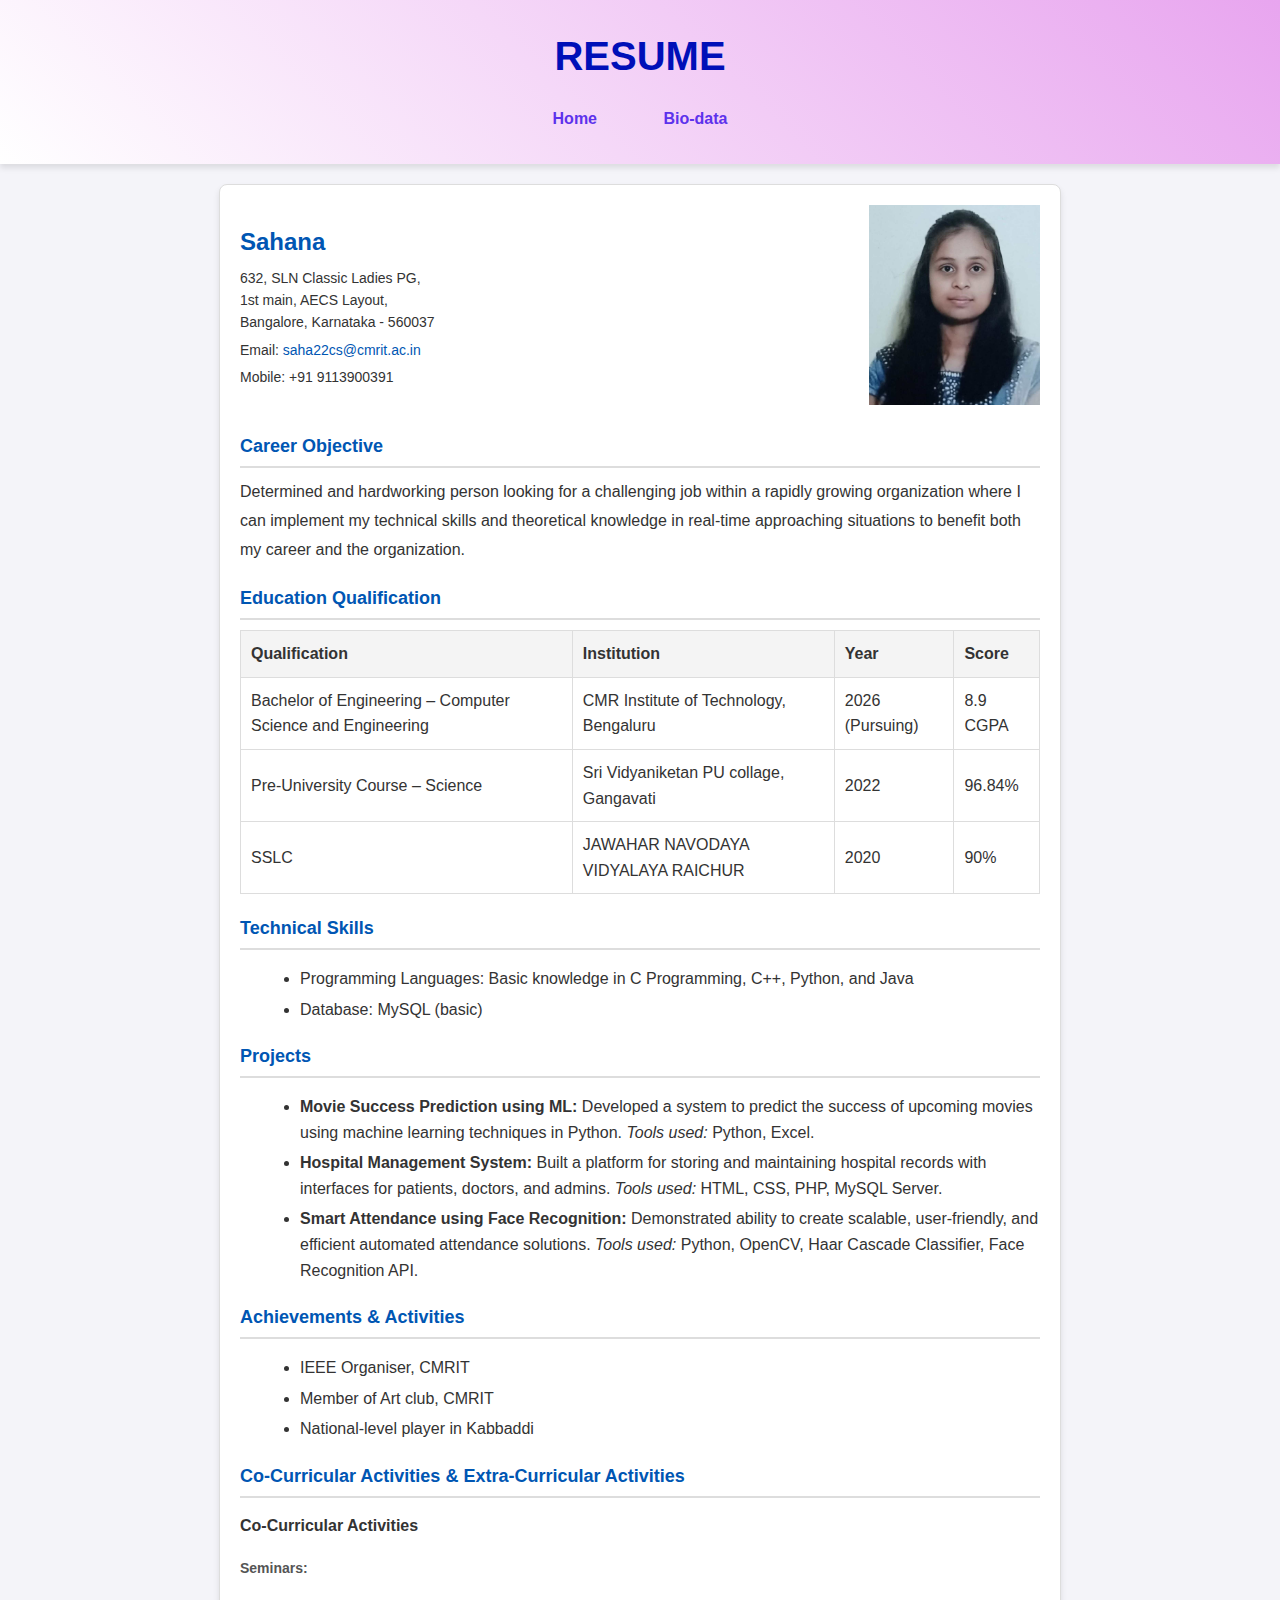
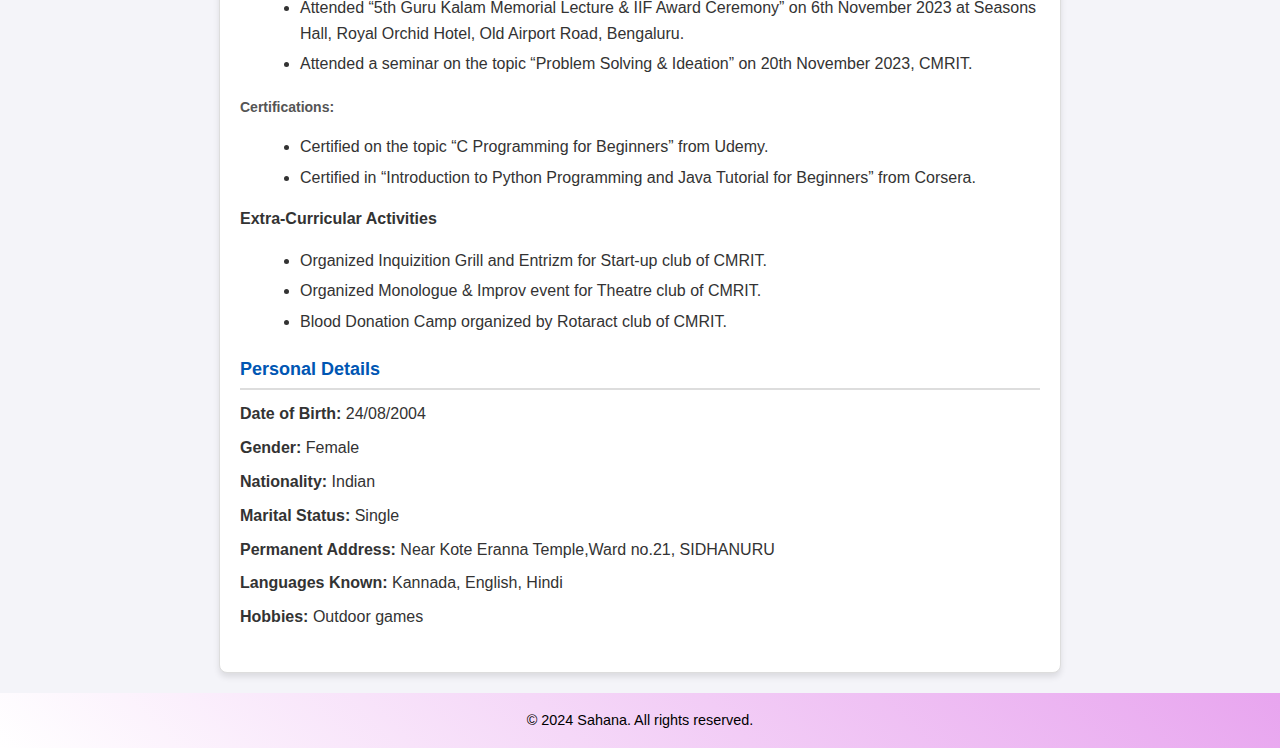
==== resume.html @ c94b974c "Add files via upload" ====
<!DOCTYPE html>
<html lang="en">
<head>
    <meta charset="UTF-8">
    <meta name="viewport" content="width=device-width, initial-scale=1.0">
    <title>Resume</title>
    <link rel="stylesheet" href="style.css">
</head>
<body>
    <header>
        <h1>RESUME</h1>
        <nav>
            <a href="index.html">Home</a>
            <a href="biodata.html">Bio-data</a>
        </nav>
    </header>
    <main class="resume-container">
        <div class="header-container">
            <div class="header-left">
                <h1>Sahana</h1>
                <p>632, SLN Classic Ladies PG,<br> 1st main, AECS Layout, <br> Bangalore, Karnataka - 560037</p>
                <p>Email: <a href="saha22cs@cmrit.ac.in">saha22cs@cmrit.ac.in</a></p>
                <p>Mobile: +91 9113900391</p>
            </div>
            <div class="header-right">
                <img src="SAHANA.jpg" alt="Profile Picture">
            </div>
        </div>
    
        <section>
            <h2>Career Objective</h2>
            <p>
                Determined and hardworking person looking for a challenging job within a rapidly growing organization where I can implement my technical skills and theoretical knowledge in real-time approaching situations to benefit both my career and the organization.
            </p>
        </section>
        <section>
            <h2>Education Qualification</h2>
            <table>
                <tr>
                    <th>Qualification</th>
                    <th>Institution</th>
                    <th>Year</th>
                    <th>Score</th>
                </tr>
                <tr>
                    <td>Bachelor of Engineering – Computer Science and Engineering</td>
                    <td>CMR Institute of Technology, Bengaluru</td>
                    <td>2026 (Pursuing)</td>
                    <td>8.9 CGPA</td>
                </tr>
                <tr>
                    <td>Pre-University Course – Science</td>
                    <td>Sri Vidyaniketan PU collage, Gangavati</td>
                    <td>2022</td>
                    <td>96.84%</td>
                </tr>
                <tr>
                    <td>SSLC</td>
                    <td>JAWAHAR NAVODAYA VIDYALAYA RAICHUR</td>
                    <td>2020</td>
                    <td>90%</td>
                </tr>
            </table>
        </section>
        <section>
            <h2>Technical Skills</h2>
            <ul>
                <li>Programming Languages: Basic knowledge in C Programming, C++, Python, and Java</li>
                <li>Database: MySQL (basic)</li>
            </ul>
        </section>
        <section>
            <h2>Projects</h2>
            <ul>
                <li>
                    <strong>Movie Success Prediction using ML:</strong> Developed a system to predict the success of upcoming movies using machine learning techniques in Python. 
                    <em>Tools used:</em> Python, Excel.
                </li>
                <li>
                    <strong>Hospital Management System:</strong> Built a platform for storing and maintaining hospital records with interfaces for patients, doctors, and admins.
                    <em>Tools used:</em> HTML, CSS, PHP, MySQL Server.
                </li>
                <li>
                    <strong>Smart Attendance using Face Recognition: </strong> Demonstrated ability to create scalable, user-friendly, and efficient automated attendance solutions.
                    <em>Tools used:</em> Python, OpenCV, Haar Cascade Classifier, Face Recognition API.
                </li>
            </ul>
        </section>
        <section>
            <h2>Achievements & Activities</h2>
            <ul>
                <li>IEEE Organiser, CMRIT</li>
                <li>Member of Art club, CMRIT</li>
                <li>National-level player in Kabbaddi</li>
            </ul>
        </section>


        <section>
            <h2>Co-Curricular Activities & Extra-Curricular Activities</h2>
            <h3>Co-Curricular Activities</h3>
            <h4>Seminars:</h4>
            <ul>
                <li>Attended “5th Guru Kalam Memorial Lecture & IIF Award Ceremony” on 6th November 2023 at Seasons Hall, Royal Orchid Hotel, Old Airport Road, Bengaluru.</li>
                <li>Attended a seminar on the topic “Problem Solving & Ideation” on 20th November 2023, CMRIT.</li>
            </ul>
            <h4>Certifications:</h4>
            <ul>
                <li>Certified on the topic “C Programming for Beginners” from Udemy.</li>
                <li>Certified in “Introduction to Python Programming and Java Tutorial for Beginners” from Corsera.</li>
            </ul>
        
            <h3>Extra-Curricular Activities</h3>
            <ul>
                <li>Organized Inquizition Grill and Entrizm for Start-up club of CMRIT.</li>
                <li>Organized Monologue & Improv event for Theatre club of CMRIT.</li>
                <li>Blood Donation Camp organized by Rotaract club of CMRIT.</li>
            </ul>
        </section>
        

        
        <section>
            <h2>Personal Details</h2>
            <p><strong>Date of Birth:</strong> 24/08/2004</p>
            <p><strong>Gender:</strong> Female</p>
            <p><strong>Nationality:</strong> Indian</p>
            <p><strong>Marital Status:</strong> Single</p>
            <p><strong>Permanent Address:</strong> Near Kote Eranna Temple,Ward no.21, SIDHANURU</p>
            <p><strong>Languages Known:</strong> Kannada, English, Hindi</p>
            <p><strong>Hobbies:</strong> Outdoor games</p>
        </section>
        
        
    </main>
    <footer>
        <p>© 2024 Sahana. All rights reserved.</p>
    </footer>
</body>
</html>
---- style.css ----
/* General Styles */
body {
    font-family: 'Poppins', sans-serif;
    margin: 0;
    padding: 0;
    color: #333;
    line-height: 1.6;
    background: #f4f4f9;
}

/* Header Styling */
header {
    background: linear-gradient(45deg, #ffffff, #e8a5ef);
    color: #000fb8;
    text-align: center;
    padding: 1.5rem 0;
    box-shadow: 0 4px 6px rgba(0, 0, 0, 0.1);
    margin-bottom: 10px;
}

header h1 {
    margin: 0;
    font-size: 2.5rem;
}

nav {
    margin-top: 10px;
}

nav a {
    color: #5d32ec;
    text-decoration: none;
    margin: 0 15px;
    font-weight: bold;
    padding: 0.5rem 1rem;
    border-radius: 5px;
    transition: background-color 0.3s ease;
}

nav a:hover {
    background-color: rgba(0, 47, 175, 0.984); 
}

/* Main Section Styling */
#homepage-main {
    padding: 2rem 5%;
    max-width: 1200px;
    height: 300px;
    margin: auto;
    background: linear-gradient(45deg, #ffffff, #ef81a9);
    box-shadow: 0 4px 8px rgba(0, 0, 0, 0.1);
    border-radius: 10px;
}

#homepage-main p{
    font-size: 1.2rem;
    margin-top: 145px;
}

/* Specific Styling for Bio-data Page Main Section */
#biodata-main {
    background-color: #ffffff;
    padding: 2rem;
    border: 2px solid #8de1f8;
    border-radius: 10px;
}



.resume-container {
    max-width: 800px;
    margin: 20px auto;
    padding: 20px;
    background: #fff;
    border: 1px solid #ddd;
    border-radius: 8px;
    box-shadow: 0 4px 6px rgba(0, 0, 0, 0.1);
}


.header-container {
    display: flex;
    justify-content: space-between;
    align-items: center;
}

.header-left {
    max-width: 70%;
}

.header-left h1 {
    margin: 0;
    font-size: 24px;
    color: #0056b3;
}

.header-left p {
    margin: 5px 0;
    font-size: 14px;
    color: #333;
}

.header-left a {
    color: #0056b3;
    text-decoration: none;
}

.header-right img {
    max-width: 200px;
    height: 200px;
    border-radius: 0;
    border: 2px solid #ddd;
}

h2 {
    color: #0056b3;
    margin-top: 20px;
    border-bottom: 2px solid #ddd;
    padding-bottom: 5px;
}

table {
    width: 100%;
    border-collapse: collapse;
    margin-top: 10px;
    margin-bottom: 20px;
}

table th, table td {
    border: 1px solid #ddd;
    padding: 10px;
    text-align: left;
}

table th {
    background-color: #f4f4f4;
    color: #333;
}

ul {
    list-style-type: disc;
    margin-left: 20px;
}

footer {
    text-align: center;
    margin-top: 20px;
    font-size: 12px;
    color: #777;
}

/* Resume Sections */
section {
    margin-bottom: 20px;
}

section h2 {
    color: #0056b3;
    font-size: 18px;
    margin-bottom: 10px;
    border-bottom: 2px solid #ddd;
    padding-bottom: 5px;
}

section h3 {
    color: #333;
    font-size: 16px;
    margin-top: 15px;
    margin-bottom: 5px;
}

section h4 {
    font-size: 14px;
    color: #555;
    margin-bottom: 5px;
}

section ul {
    list-style-type: disc;
    margin-left: 20px;
}

section ul li {
    margin-bottom: 5px;
}

/* Personal Details */
section p {
    margin: 5px 0;
    font-size: 14px;
}

/* Reference Section */
section p strong {
    color: #333;
}




/* Biodata Page Styling */
#biodata-main {
    padding: 2rem;
    font-family: 'Arial', sans-serif;
    background-color: #f7d5e7;
    color: #333;
    max-width: 900px;
    margin: auto;
    border: 1px solid #ddd;
    border-radius: 10px;
    box-shadow: 0 4px 8px rgba(0, 0, 0, 0.1);
}

.biodata-form h2 {
    text-align: center;
    text-decoration: underline;
    font-size: 1.8rem;
    margin-bottom: 20px;
}

.form-container {
    display: flex;
    justify-content: space-between;
    margin-bottom: 20px;
}

.form-left {
    width: 70%;
    font-size: 1rem;
    line-height: 1.8;
}

.form-right {
    width: 25%;
    display: flex;
    justify-content: center;
    align-items: center;
}

.form-right img {
    width: 100px;
    height: 230px;
    object-fit: cover;
    border: 0px solid #333;
    border-radius: 5px; /* Add rounded corners if desired */
    background-color: #fff;
}

.declaration {
    margin-top: 20px;
}

.declaration h3 {
    font-size: 1.2rem;
    font-weight: bold;
    text-decoration: underline;
    margin-bottom: 10px;
}

.signature {
    margin-top: 30px;
    font-size: 1rem;
}

.signature p {
    margin-bottom: 10px;
}

.align-right {
    text-align: right;
}



/* Footer Styling */
footer {
    background: linear-gradient(45deg, #ffffff, #e8a5ef);
    color: #000000;
    text-align: center;
    padding: 1rem 0;
    margin-top: 10px;
    font-size: 0.9rem;
}

footer p {
    margin: 0;
}

/* Button-Like Links */
nav a {
    display: inline-block;
}

/* Section Styling */
section p {
    font-size: 1rem;
    line-height: 1.8;
}

/* Responsive Design */
@media (max-width: 768px) {
    header h1 {
        font-size: 2rem;
    }

    nav a {
        margin: 0 10px;
    }

    main {
        padding: 1.5rem 3%;
    }
}
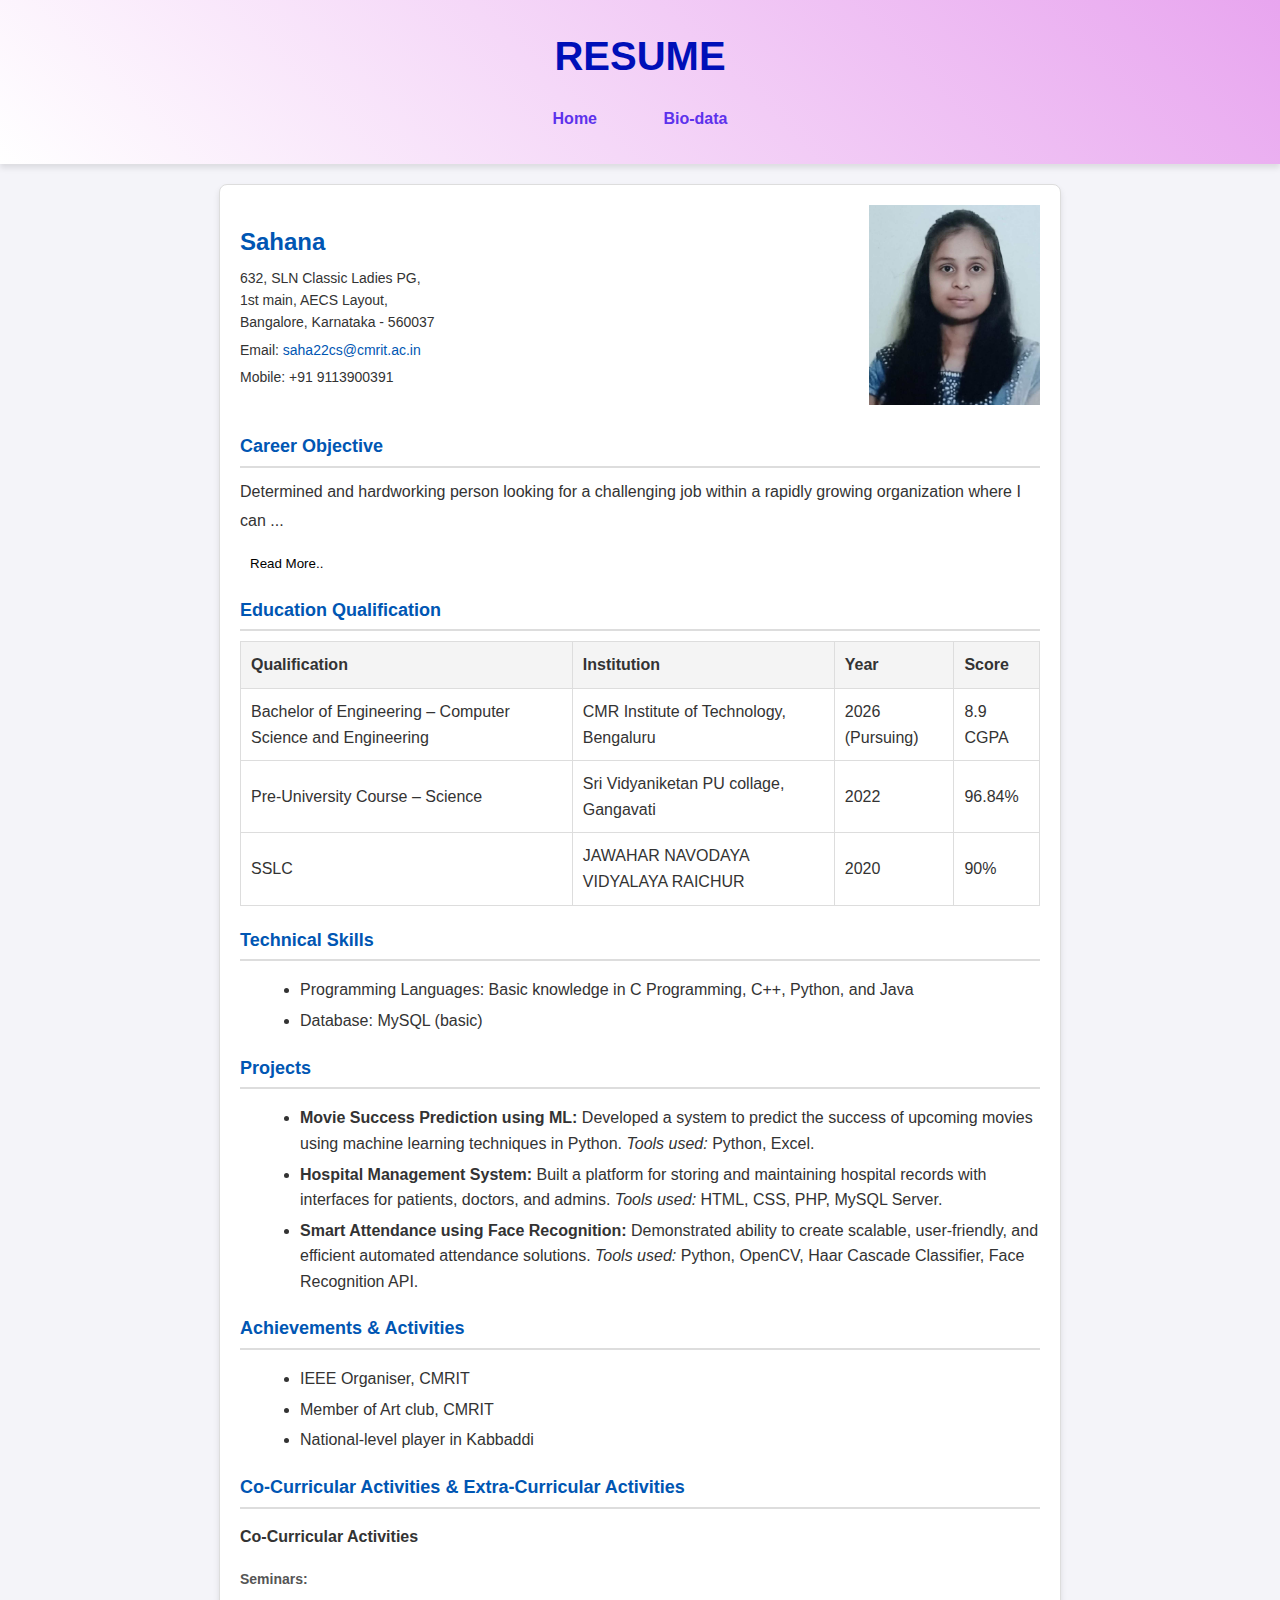
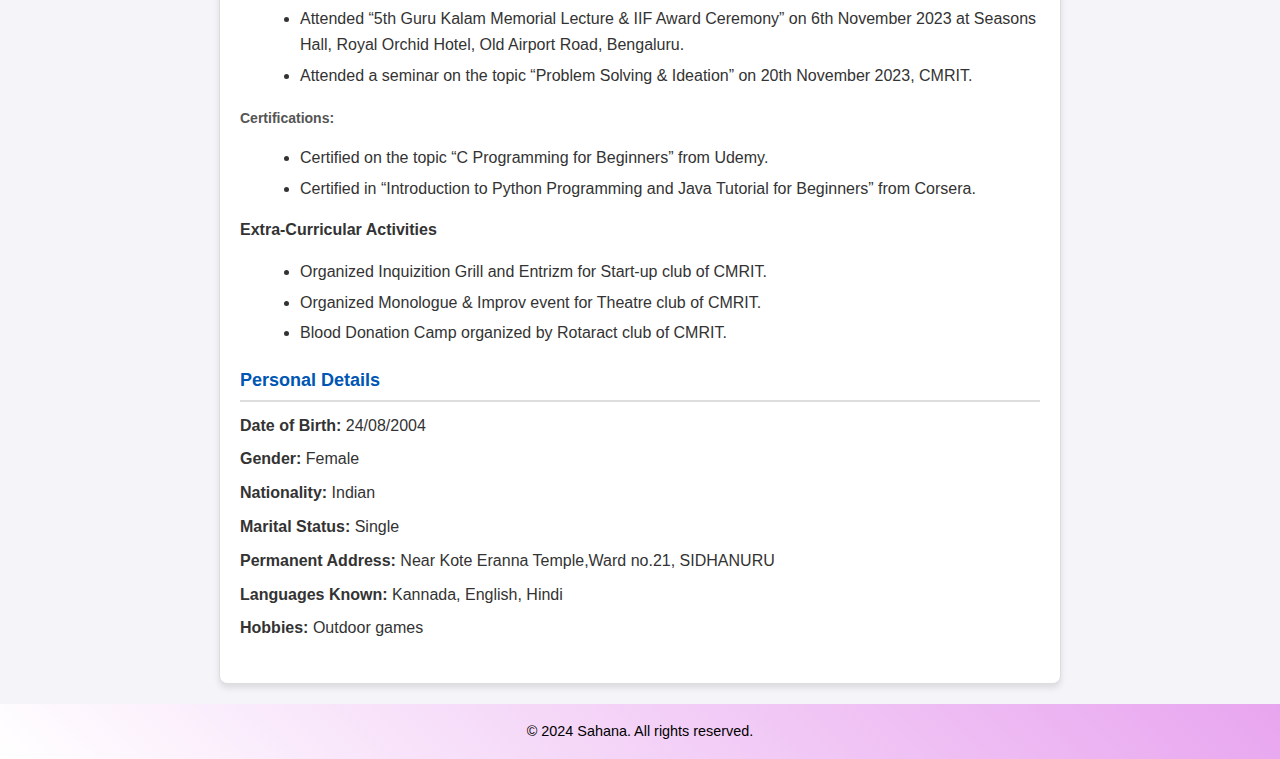
==== commit be05d3fa: "Add files via upload" ====
--- a/resume.html
+++ b/resume.html
@@ -29,9 +29,12 @@
     
         <section>
             <h2>Career Objective</h2>
-            <p>
-                Determined and hardworking person looking for a challenging job within a rapidly growing organization where I can implement my technical skills and theoretical knowledge in real-time approaching situations to benefit both my career and the organization.
+            <p id="career-text">
+                Determined and hardworking person looking for a challenging job within a rapidly growing organization where I can
+                <span id="dots">...</span>
+                <span id="more-text" style="display: none;">  implement my technical skills and theoretical knowledge in real-time approaching situations to benefit both my career and the organization.</span>
             </p>
+            <button id="read-more-btn">Read More..</button>
         </section>
         <section>
             <h2>Education Qualification</h2>
@@ -136,5 +139,28 @@
     <footer>
         <p>© 2024 Sahana. All rights reserved.</p>
     </footer>
+
+    <script>
+        // Get the required elements
+const dots = document.getElementById("dots");
+const moreText = document.getElementById("more-text");
+const readMoreBtn = document.getElementById("read-more-btn");
+
+// Add a click event listener to the button
+readMoreBtn.addEventListener("click", () => {
+    if (dots.style.display === "none") {
+        // If expanded, hide the additional text and show dots
+        dots.style.display = "inline";
+        moreText.style.display = "none";
+        readMoreBtn.textContent = "Read More";
+    } else {
+        // If collapsed, show the additional text and hide dots
+        dots.style.display = "none";
+        moreText.style.display = "inline";
+        readMoreBtn.textContent = "Read Less";
+    }
+});
+
+    </script>
 </body>
 </html>
--- a/style.css
+++ b/style.css
@@ -6,6 +6,11 @@
     color: #333;
     line-height: 1.6;
     background: #f4f4f9;
+}
+
+.dark-theme {
+    background-color: #121212;
+    color: #1b2bde;
 }
 
 /* Header Styling */
@@ -40,6 +45,32 @@
 nav a:hover {
     background-color: rgba(0, 47, 175, 0.984); 
 }
+
+#theme-toggle {
+    background: none;
+    border: none;
+    color: white;
+    font-size: 18px;
+    cursor: pointer;
+}
+
+/* Buttons */
+button {
+    padding: 10px 15px;
+    background: #0056b3;
+    color: white;
+    border: none;
+    border-radius: 5px;
+    cursor: pointer;
+    transition: background 0.3s;
+}
+
+button:hover {
+    background: #003d80;
+}
+
+
+
 
 /* Main Section Styling */
 #homepage-main {
@@ -141,6 +172,21 @@
     list-style-type: disc;
     margin-left: 20px;
 }
+#read-more-btn {
+    margin-top: 10px;
+    padding: 5px 10px;
+    cursor: pointer;
+    border: none;
+    background-color: #ffffff;
+    color: rgb(0, 0, 0);
+    border-radius: 5px;
+}
+
+#read-more-btn:hover {
+    background-color: #0056b3;
+}
+
+
 
 footer {
     text-align: center;
